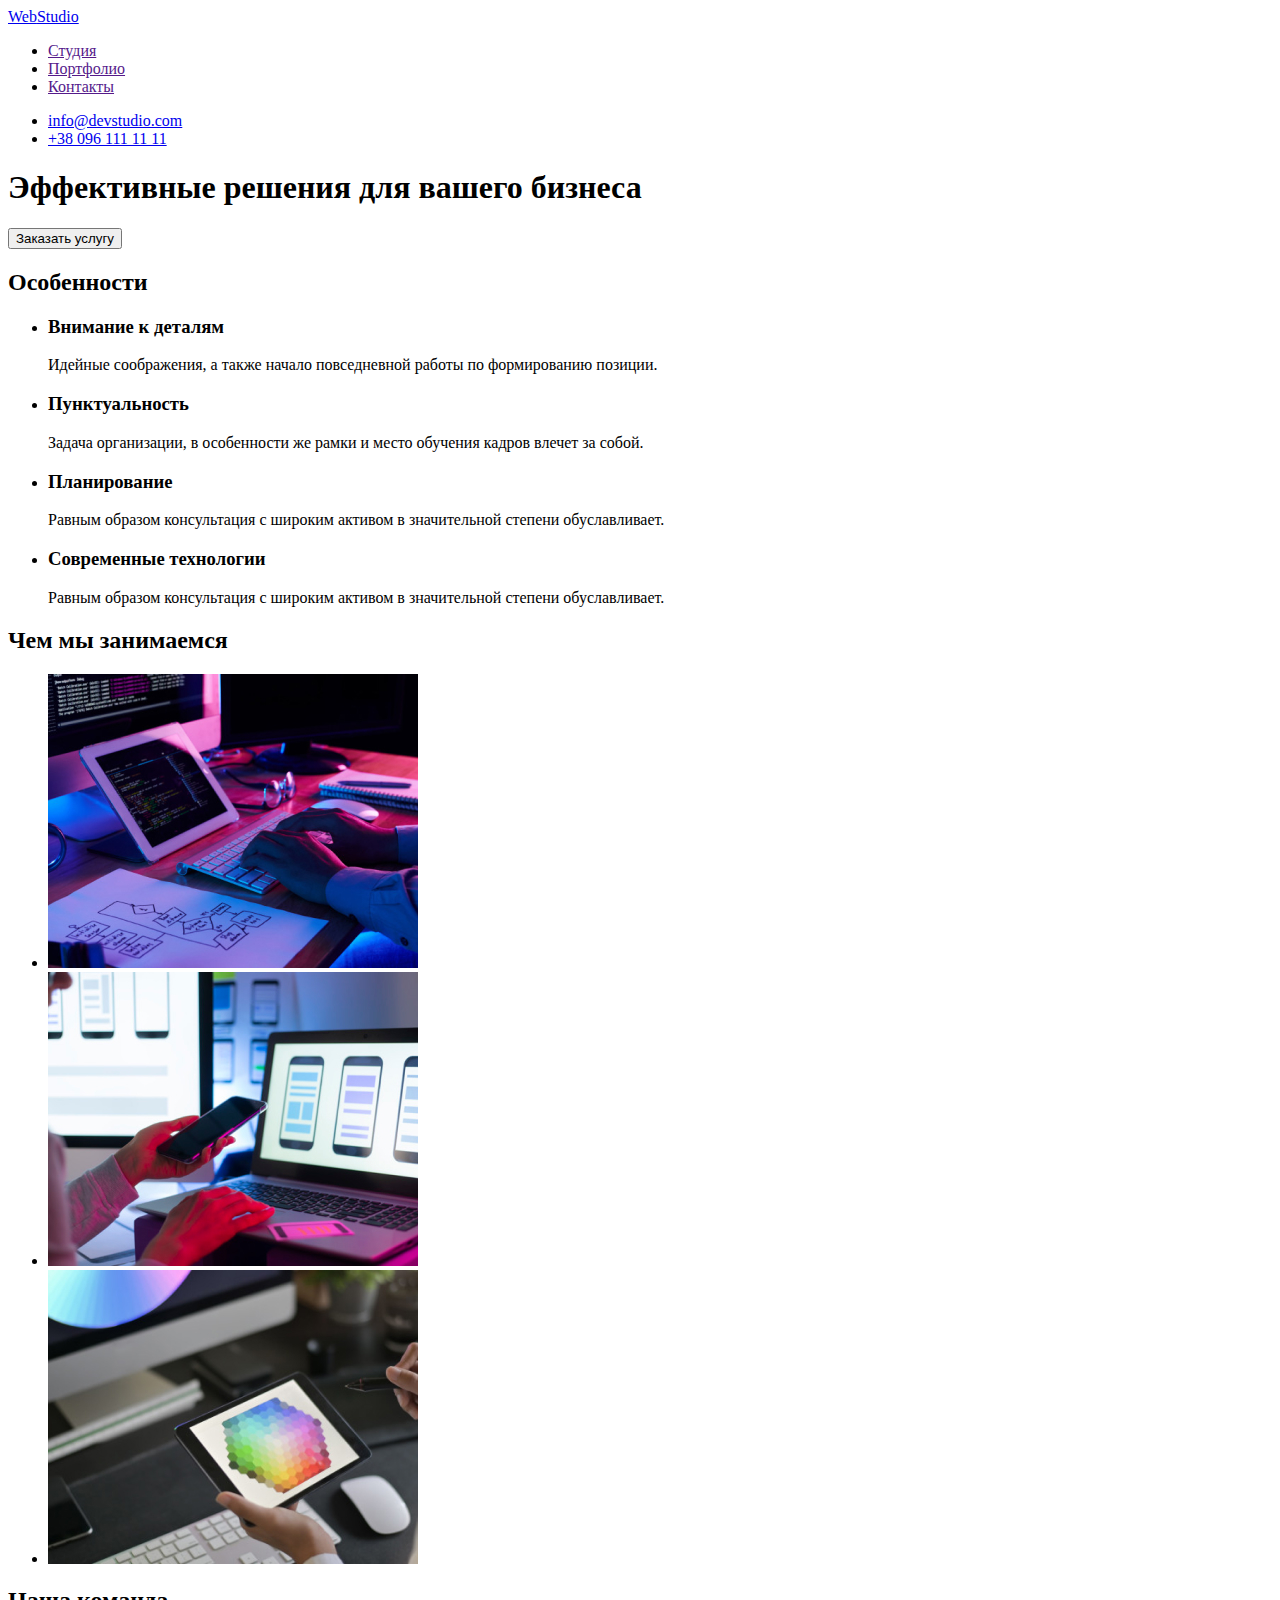
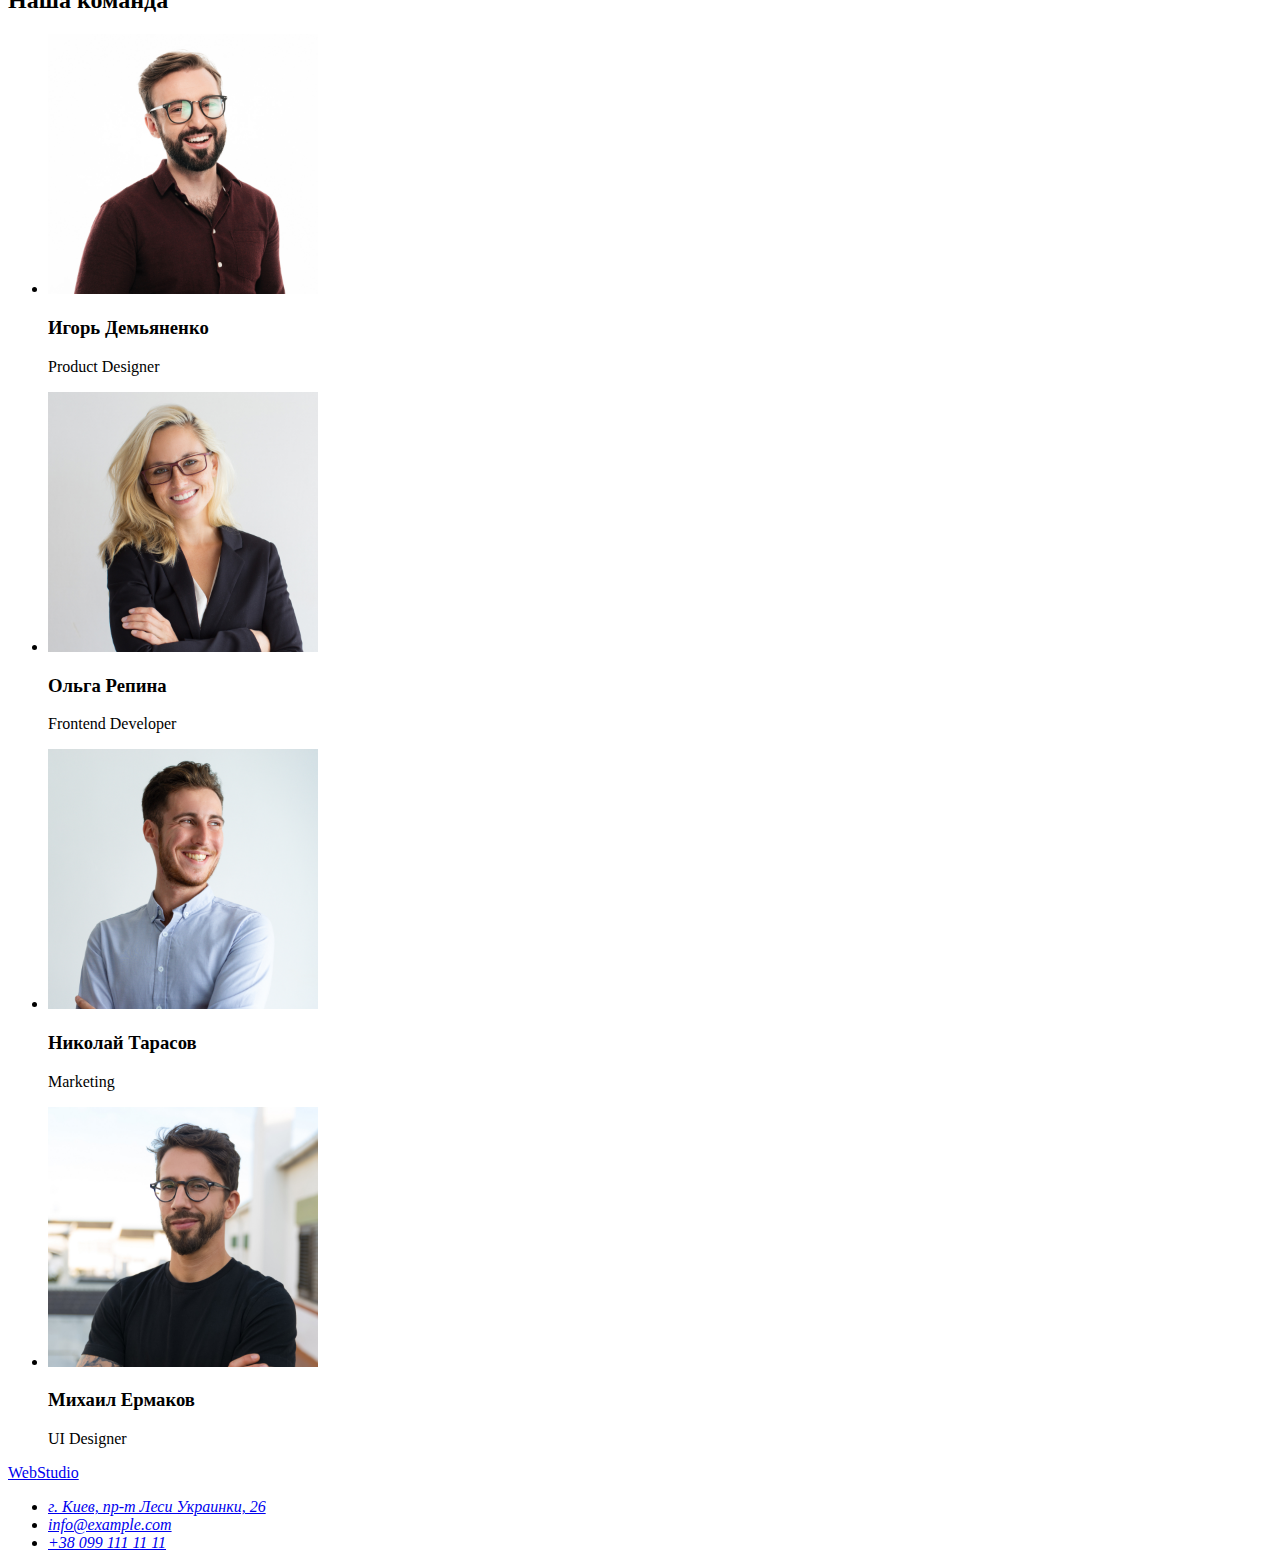
==== index.html @ 631dbca6 "Initial commit" ====
<!DOCTYPE html>
<html lang="ru">

<head>
    <meta charset="UTF-8">
    <meta http-equiv="X-UA-Compatible" content="IE=edge">
    <meta name="viewport" content="width=device-width, initial-scale=1.0">
    <title>Document</title>
</head>

<body>
    <header>
        <a href="index.html">Web<span>Studio</span></a>
        <nav>
            <ul>
                <li><a href="">Студия</a></li>
                <li><a href="">Портфолио</a></li>
                <li><a href="">Контакты</a></li>
            </ul>
        </nav>
        <ul>
            <li><a href="mailto:info@devstudio.com">info@devstudio.com</a></li>
            <li><a href="tel:+380961111111">+38 096 111 11 11</a> </li>
        </ul>
    </header>

    <!-- Эффективные решения для вашего бизнеса -->
    <main>
        <section>
            <h1>Эффективные решения для вашего бизнеса</h1>
            <button type="button">Заказать услугу</button>
        </section>

        <!-- Деятельность WebStudio-->
        <section>
            <h2>Особенности</h2>
            <ul>
                <li>
                    <h3>Внимание к деталям</h3>
                    <p>Идейные соображения, а также начало повседневной работы по формированию позиции.</p>
                </li>
                <li>
                    <h3>Пунктуальность</h3>
                    <p>Задача организации, в особенности же рамки и место обучения кадров влечет за собой.</p>
                </li>
                <li>
                    <h3>Планирование</h3>
                    <p>Равным образом консультация с широким активом в значительной степени обуславливает.</p>
                </li>
                <li>
                    <h3>Современные технологии</h3>
                    <p>Равным образом консультация с широким активом в значительной степени обуславливает.</p>
                </li>
            </ul>
        </section>
        <section>
            <h2>Чем мы занимаемся</h2>
            <ul>
                <li>
                    <img src="./images/work/img-1.jpg" alt="Изображение 1" width="370" height="294">
                </li>
                <li>
                    <img src="./images/work/img-2.jpg" alt="Изображение 2" width="370" height="294">
                </li>
                <li>
                    <img src="./images/work/img-3.jpg" alt="Изображение 3" width="370" height="294">
                </li>
            </ul>
        </section>

        <!-- Команда  WebStudio-->
        <section>
            <h2>Наша команда</h2>
            <ul>
                <li>
                    <img src="./images/team/img-1.jpg" alt="Игорь Демьяненко" width="270" height="260">
                    <h3>Игорь Демьяненко</h3>
                    <p lang="en">Product Designer</p>
                </li>
                <li>
                    <img src="./images/team/img-2.jpg" alt="Ольга Репина" width="270" height="260">
                    <h3>Ольга Репина</h3>
                    <p lang="en">Frontend Developer</p>
                </li>
                <li>
                    <img src="./images/team/img-3.jpg" alt="Николай Тарасов" width="270" height="260">
                    <h3>Николай Тарасов</h3>
                    <p lang="en">Marketing</p>
                </li>
                <li>
                    <img src="./images/team/img-4.jpg" alt="Михаил Ермаков" width="270" height="260">
                    <h3>Михаил Ермаков</h3>
                    <p lang="en">UI Designer</p>
                </li>
            </ul>
        </section>
    </main>

    <!-- Подвал сайта -->
    <footer>
        <a href="index.html">Web<span>Studio</span></a>
        <address>
            <ul>
                <li><a href="https://goo.gl/maps/Ta4kuVLoX1wkfBHNA" target="_blank" rel="noopener norreferer ">г. Киев,
                        пр-т Леси Украинки, 26</a></li>
                <li><a href="mailto:info@example.com">info@example.com</a></li>
                <li><a href="tel:+380991111111">+38 099 111 11 11</a></li>
            </ul>
        </address>
    </footer>
</body>

</html>
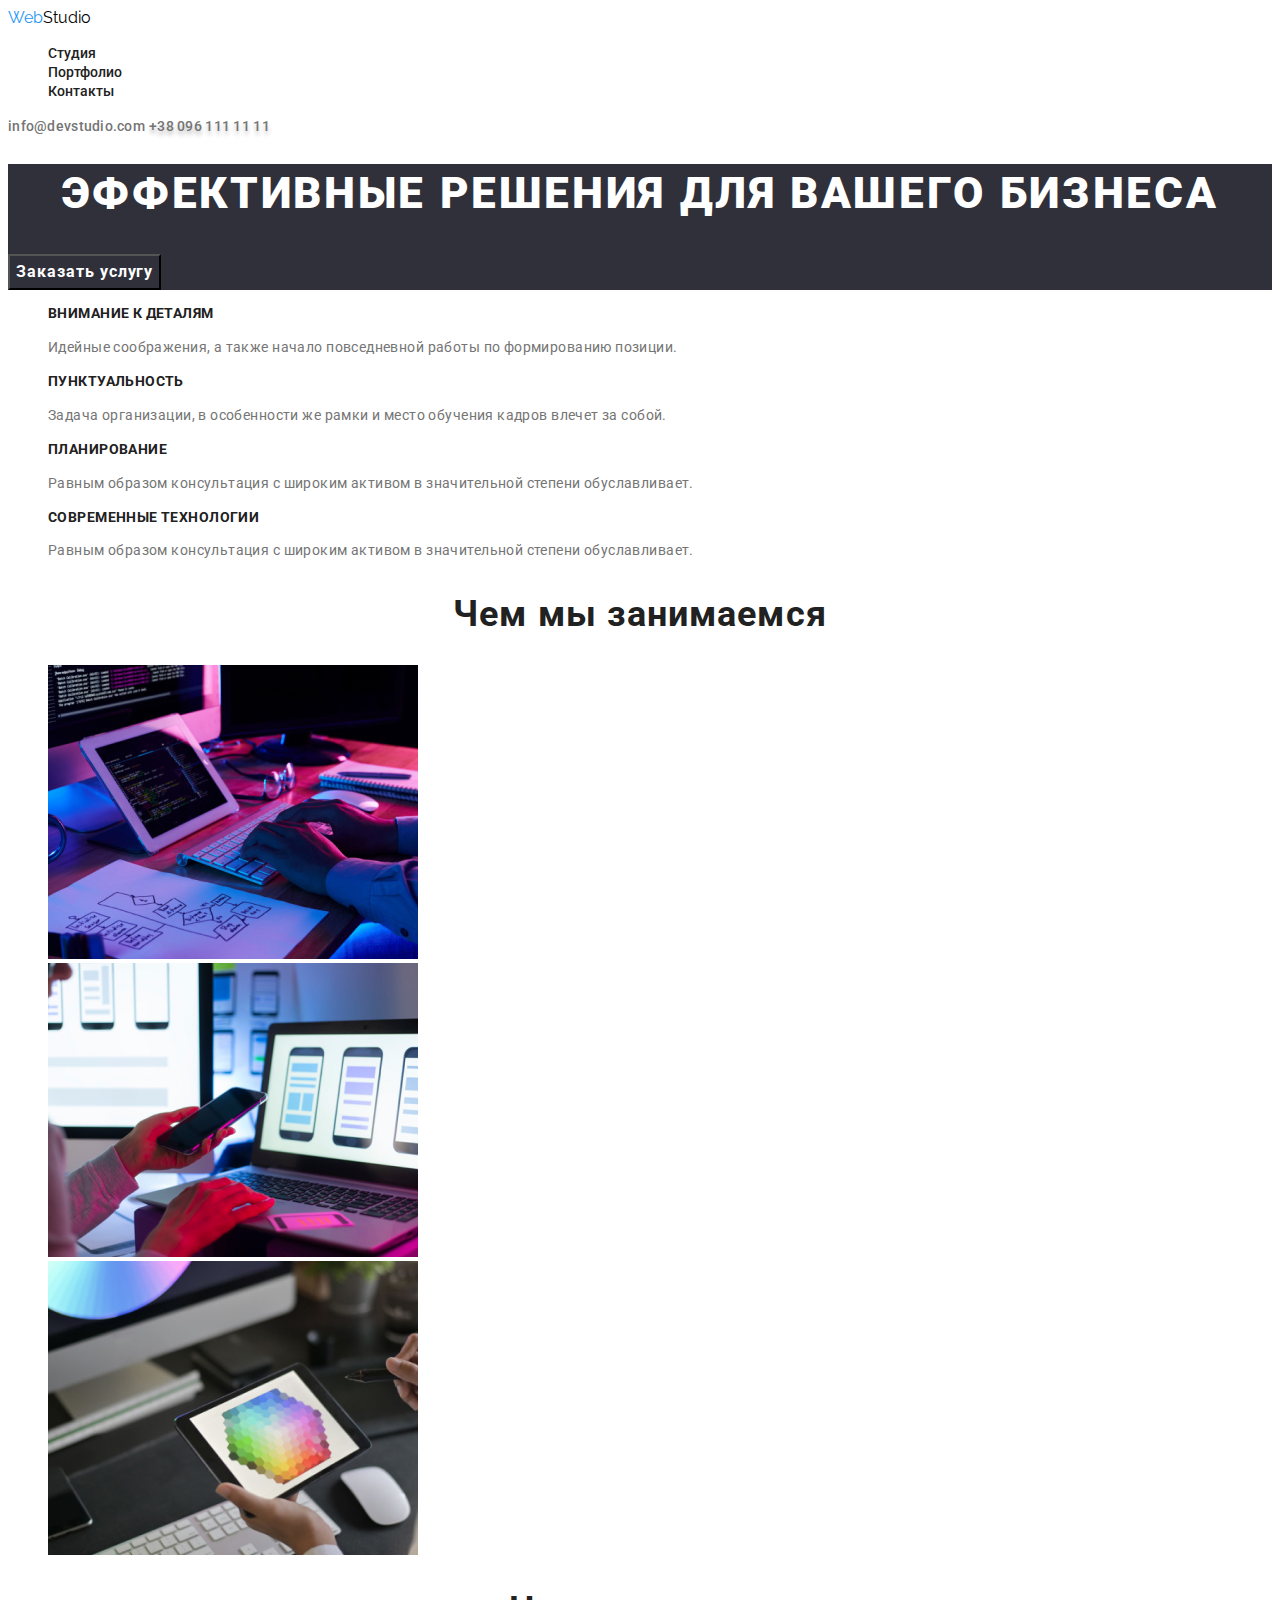
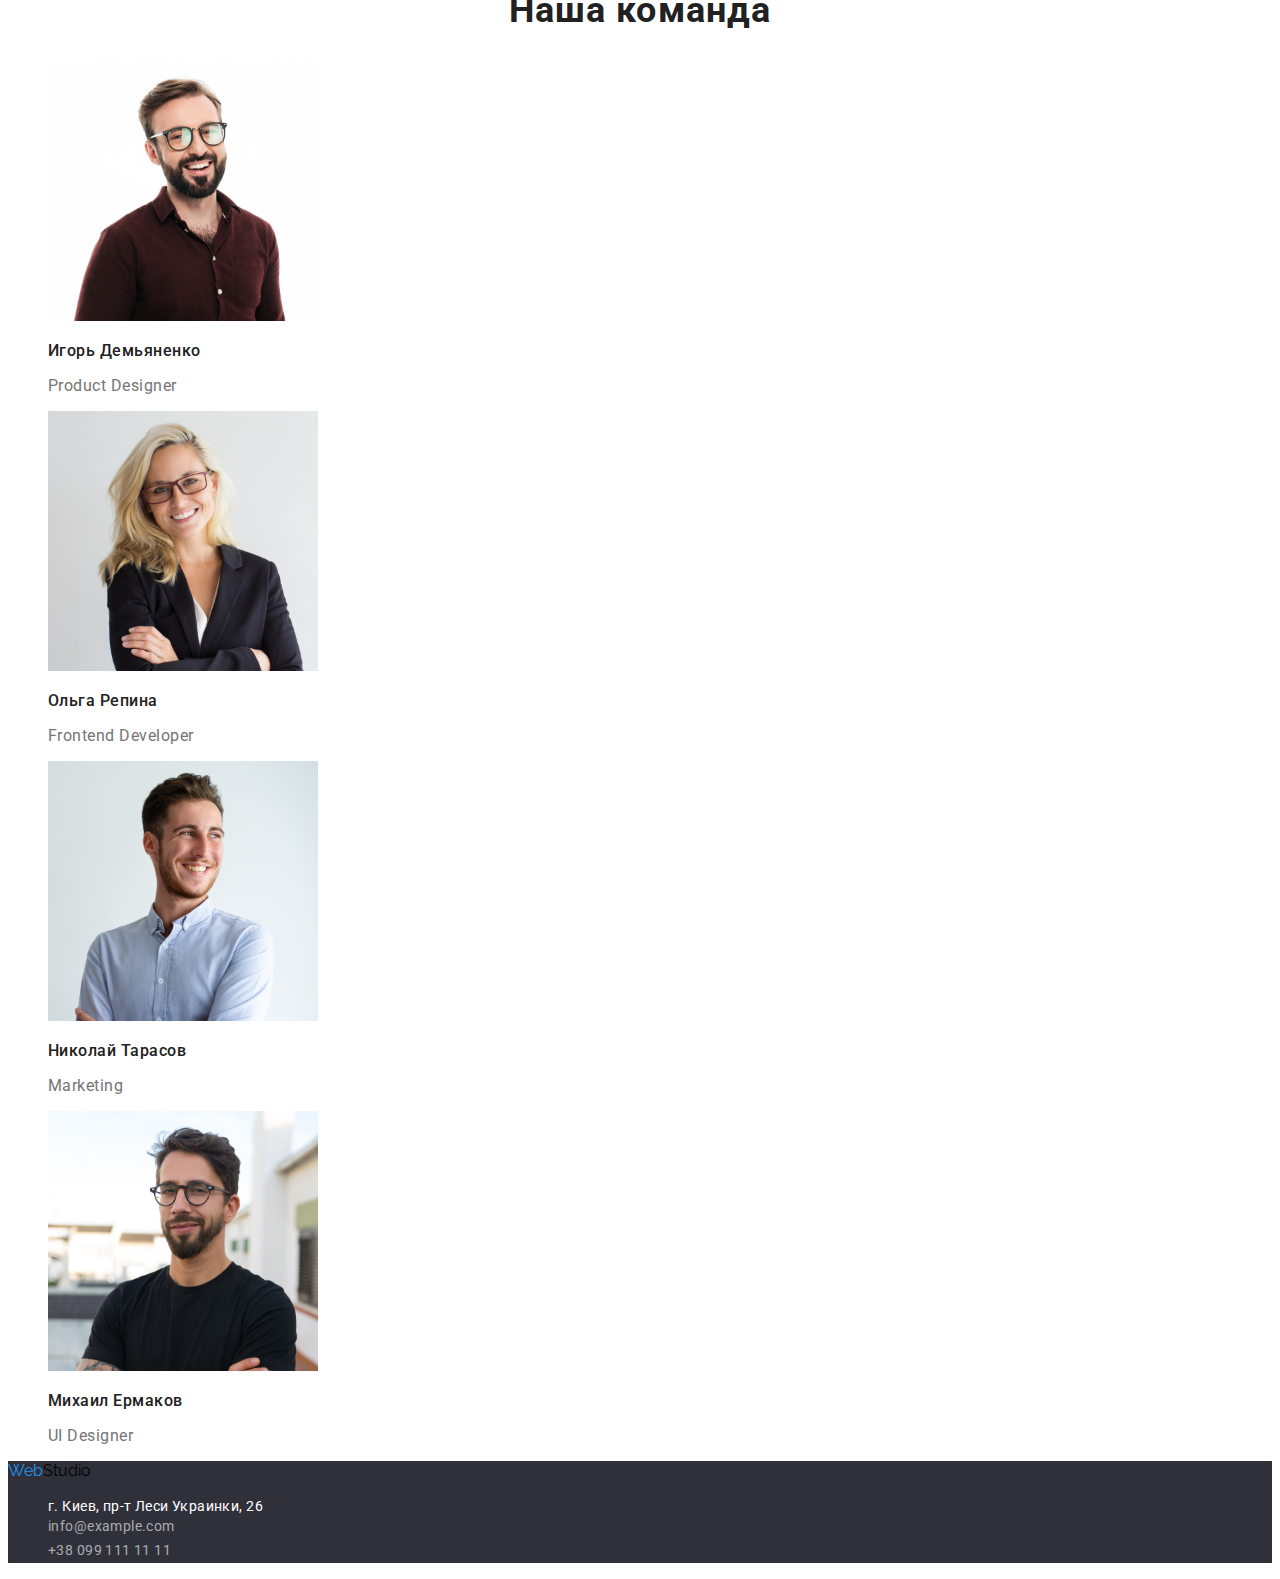
==== commit 0ddc92e5: "commit repository" ====
--- a/index.html
+++ b/index.html
@@ -6,105 +6,110 @@
     <meta http-equiv="X-UA-Compatible" content="IE=edge">
     <meta name="viewport" content="width=device-width, initial-scale=1.0">
     <title>Document</title>
+    <link rel="preconnect" href="https://fonts.googleapis.com">
+    <link rel="preconnect" href="https://fonts.gstatic.com" crossorigin>
+    <link href="https://fonts.googleapis.com/css2?family=Raleway:wght@700&family=Roboto:wght@400;500;700;900&display=swap"
+        rel="stylesheet">
+    <link rel="stylesheet" href="./css/styles.css"/>
 </head>
 
 <body>
-    <header>
-        <a href="index.html">Web<span>Studio</span></a>
-        <nav>
-            <ul>
-                <li><a href="">Студия</a></li>
-                <li><a href="">Портфолио</a></li>
-                <li><a href="">Контакты</a></li>
+    <header class="header">
+        <a class="header-logo" href="index.html">Web<span class="span-studio">Studio</span></a>
+        <nav class="header-nav">
+            <ul class="header-list">
+                <li class="header-list-item list"><a class="header-link link" href="./index.html">Студия</a></li>
+                <li class="header-list-item list"><a class="header-link link" href="./portfolio.html">Портфолио</a></li>
+                <li class="header-list-item list"><a class="header-link link" href="">Контакты</a></li>
             </ul>
         </nav>
-        <ul>
-            <li><a href="mailto:info@devstudio.com">info@devstudio.com</a></li>
-            <li><a href="tel:+380961111111">+38 096 111 11 11</a> </li>
-        </ul>
+        <div class="header-group">
+        <a class="header-mail list" href="mailto:info@devstudio.com">info@devstudio.com</a>
+        <a class="header-contact list" href="tel:+380961111111">+38 096 111 11 11</a>
+        </div>
     </header>
 
     <!-- Эффективные решения для вашего бизнеса -->
     <main>
-        <section>
-            <h1>Эффективные решения для вашего бизнеса</h1>
-            <button type="button">Заказать услугу</button>
+        <section class="hero">
+            <h1 class="title">Эффективные решения для вашего бизнеса</h1>
+            <button class="btn" type="button">Заказать услугу</button>
         </section>
 
         <!-- Деятельность WebStudio-->
-        <section>
-            <h2>Особенности</h2>
+        <section class="main-features">
+            <h2 hidden>Особенности</h2>
             <ul>
-                <li>
-                    <h3>Внимание к деталям</h3>
-                    <p>Идейные соображения, а также начало повседневной работы по формированию позиции.</p>
+                <li class="list">
+                    <h3 class="article-title">Внимание к деталям</h3>
+                    <p class="featrers-text">Идейные соображения, а также начало повседневной работы по формированию позиции.</p>
                 </li>
-                <li>
-                    <h3>Пунктуальность</h3>
-                    <p>Задача организации, в особенности же рамки и место обучения кадров влечет за собой.</p>
+                <li class="list">
+                    <h3 class="article-title">Пунктуальность</h3>
+                    <p class="featrers-text">Задача организации, в особенности же рамки и место обучения кадров влечет за собой.</p>
                 </li>
-                <li>
-                    <h3>Планирование</h3>
-                    <p>Равным образом консультация с широким активом в значительной степени обуславливает.</p>
+                <li class="list">
+                    <h3 class="article-title">Планирование</h3>
+                    <p class="featrers-text">Равным образом консультация с широким активом в значительной степени обуславливает.</p>
                 </li>
-                <li>
-                    <h3>Современные технологии</h3>
-                    <p>Равным образом консультация с широким активом в значительной степени обуславливает.</p>
+                <li class="list">
+                    <h3 class="article-title">Современные технологии</h3>
+                    <p class="featrers-text">Равным образом консультация с широким активом в значительной степени обуславливает.</p>
                 </li>
             </ul>
         </section>
-        <section>
-            <h2>Чем мы занимаемся</h2>
+        <section class="about">
+            <h2 class="under-title">Чем мы занимаемся</h2>
             <ul>
-                <li>
+                <li class="list">
                     <img src="./images/work/img-1.jpg" alt="Изображение 1" width="370" height="294">
                 </li>
-                <li>
+                <li class="list">
                     <img src="./images/work/img-2.jpg" alt="Изображение 2" width="370" height="294">
                 </li>
-                <li>
+                <li class="list">
                     <img src="./images/work/img-3.jpg" alt="Изображение 3" width="370" height="294">
                 </li>
             </ul>
         </section>
 
         <!-- Команда  WebStudio-->
-        <section>
-            <h2>Наша команда</h2>
+        <section class="team">
+            <h2 class="under-title">Наша команда</h2>
             <ul>
-                <li>
+                <li class="list">
                     <img src="./images/team/img-1.jpg" alt="Игорь Демьяненко" width="270" height="260">
-                    <h3>Игорь Демьяненко</h3>
-                    <p lang="en">Product Designer</p>
+                    <h3 class="under-title-list">Игорь Демьяненко</h3>
+                    <p class="job-title" lang="en">Product Designer</p>
                 </li>
-                <li>
+                <li class="list">
                     <img src="./images/team/img-2.jpg" alt="Ольга Репина" width="270" height="260">
-                    <h3>Ольга Репина</h3>
-                    <p lang="en">Frontend Developer</p>
+                    <h3 class="under-title-list">Ольга Репина</h3>
+                    <p class="job-title" lang="en">Frontend Developer</p>
                 </li>
-                <li>
+                <li class="list">
                     <img src="./images/team/img-3.jpg" alt="Николай Тарасов" width="270" height="260">
-                    <h3>Николай Тарасов</h3>
-                    <p lang="en">Marketing</p>
+                    <h3 class="under-title-list">Николай Тарасов</h3>
+                    <p class="job-title" lang="en">Marketing</p>
                 </li>
-                <li>
+                <li class="list">
                     <img src="./images/team/img-4.jpg" alt="Михаил Ермаков" width="270" height="260">
-                    <h3>Михаил Ермаков</h3>
-                    <p lang="en">UI Designer</p>
+                    <h3 class="under-title-list">Михаил Ермаков</h3>
+                    <p class="job-title" lang="en">UI Designer</p>
                 </li>
             </ul>
         </section>
     </main>
 
     <!-- Подвал сайта -->
-    <footer>
-        <a href="index.html">Web<span>Studio</span></a>
+    <footer class="footer">
+        <a class="header-logo" href="index.html">Web<span class="span-studio">Studio</span></a>
         <address>
             <ul>
-                <li><a href="https://goo.gl/maps/Ta4kuVLoX1wkfBHNA" target="_blank" rel="noopener norreferer ">г. Киев,
+                <li class="list"><a class="link address" href="https://goo.gl/maps/Ta4kuVLoX1wkfBHNA" target="_blank" rel="noopener norreferer ">г. Киев,
                         пр-т Леси Украинки, 26</a></li>
-                <li><a href="mailto:info@example.com">info@example.com</a></li>
-                <li><a href="tel:+380991111111">+38 099 111 11 11</a></li>
+                <li class="list"><a class="link footer-mail" href="mailto:info@example.com">info@example.com</a></li>
+                <li class="list"><a class="link footer-tel" href="tel:+380991111111">+38 099 111 11 11</a></li>
             </ul>
         </address>
     </footer>
--- a/css/styles.css
+++ b/css/styles.css
@@ -0,0 +1,213 @@
+/* Header section */
+body {
+    font-family: "Roboto";
+    background-color: #FFFFFF;;
+}
+.header-logo {
+    text-decoration: none;
+    text-align: left;
+    font-family: 'Raleway';
+    color: #2196F3;
+   
+}
+.span-studio {
+    color: #000000;
+}
+.header-nav {
+    font-family: 'Roboto';
+    
+}
+
+.header-link {
+    font-weight: 500;
+    text-decoration: none;
+    text-align: center;
+    font-size: 14px;
+    line-height: 1.14;
+    color: #212121;
+}
+
+.header-link:hover,
+.header-link:focus {
+color: #2196F3;
+}
+
+.list {
+list-style: none;
+}
+
+.link {
+text-decoration: none;
+}
+
+/* Contacts WebStudio */
+
+.header-mail:hover,
+.header-mail:focus {
+color: #2196F3
+}
+.header-contact:hover,
+.header-contact:focus {
+color: #2196F3
+}
+.header-mail, 
+.header-contact,
+.portfolio-contact {
+font-family: 'Roboto';
+text-decoration: none;
+list-style: none;
+font-weight: 500;
+font-size: 14px;
+line-height: 1.14;
+letter-spacing: 0.02em;
+color: #757575;
+}
+.header-contact {
+text-shadow: 0px 4px 4px rgba(0, 0, 0, 0.25);
+}
+.portfolio-contact {
+    text-shadow: none;
+}
+
+/* Main content */
+.hero {
+   background-color: #2F303A
+}
+
+.title {
+    font-family: 'Roboto';
+    font-weight: 900;
+    font-size: 44px;
+    line-height: 1.36;
+    text-align: center;
+    letter-spacing: 0.06em;
+    text-transform: uppercase;
+    color: #FFFFFF;
+}
+
+/* Button */
+.btn {
+font-family: 'Roboto';
+font-weight: 700;
+font-size: 16px;
+line-height: 1.88;
+display: flex;
+letter-spacing: 0.06em;
+color: #FFFFFF;
+background-color:#2F303A;
+cursor: pointer;
+}
+.btn:hover,
+.btn:focus {
+    background-color: #188CE8;
+}
+
+/* Деятельность WebStudio */
+.article-title {
+    font-family: 'Roboto';
+    font-weight: 700;
+    font-size: 14px;
+    line-height: 1.14;
+    letter-spacing: 0.03em;
+    text-transform: uppercase;
+    color: #212121;
+}
+ /*  Команда WebStudio */
+.featrers-text {
+    font-family: 'Roboto';
+    font-weight: 400;
+    font-size: 14px;
+    line-height: 1.71;
+    letter-spacing: 0.03em;
+    color: #757575;
+}
+
+.under-title {
+    font-family: 'Roboto';
+    font-weight: 700;
+    font-size: 36px;
+    line-height: 1.17;
+    text-align: center;
+    letter-spacing: 0.03em;
+    color: #212121;
+}
+
+.under-title-list {
+    font-family: 'Roboto';
+    font-weight: 500;
+    font-size: 16px;
+    line-height: 1.19;
+    letter-spacing: 0.03em;
+    color: #212121;
+}
+
+.job-title {
+    font-family: 'Roboto';
+    font-weight: 400;
+    font-size: 16px;
+    line-height: 1.19;
+    letter-spacing: 0.03em;
+    color: #757575;
+}
+
+/* Footer section */
+.footer {
+    background-color: #2F303A;;
+}
+
+.address {
+    font-family: 'Roboto';
+    text-decoration: none;
+    font-style: normal;
+    list-style: none;
+    font-weight: 400;
+    font-size: 14px;
+    line-height: 1.71px;
+    letter-spacing: 0.03em;
+    color: #FFFFFF;
+}
+.footer-mail,
+.footer-tel{
+    font-family: 'Roboto';
+    font-style: normal;
+    font-weight: 400;
+    font-size: 14px;
+    line-height: 1.71;
+    letter-spacing: 0.03em;
+    color: rgba(255, 255, 255, 0.6);
+}
+ 
+  /* Portfolio-button */
+.portfolio-btn {
+    font-family: 'Roboto';
+    font-weight: 700;
+    font-size: 16px;
+    line-height: 1.88;
+    display: flex;
+    letter-spacing: 0.06em;
+    color: #212121;
+    background-color: F5F4FA;
+    cursor: pointer;
+}
+
+.portfolio-btn:hover,
+.portfolio-btn:focus {
+    background-color: #188CE8;
+}
+.portfolio-title {
+    font-family: 'Roboto';
+    font-weight: 700;
+    font-size: 18px;
+    line-height: 2;
+    letter-spacing: 0.06em;
+    color: #212121;
+}
+
+.portfolio-text {
+    font-family: 'Roboto';
+    font-weight: 400;
+    font-size: 16px;
+    line-height: 1.88;
+    letter-spacing: 0.03em;
+    color: #757575;
+}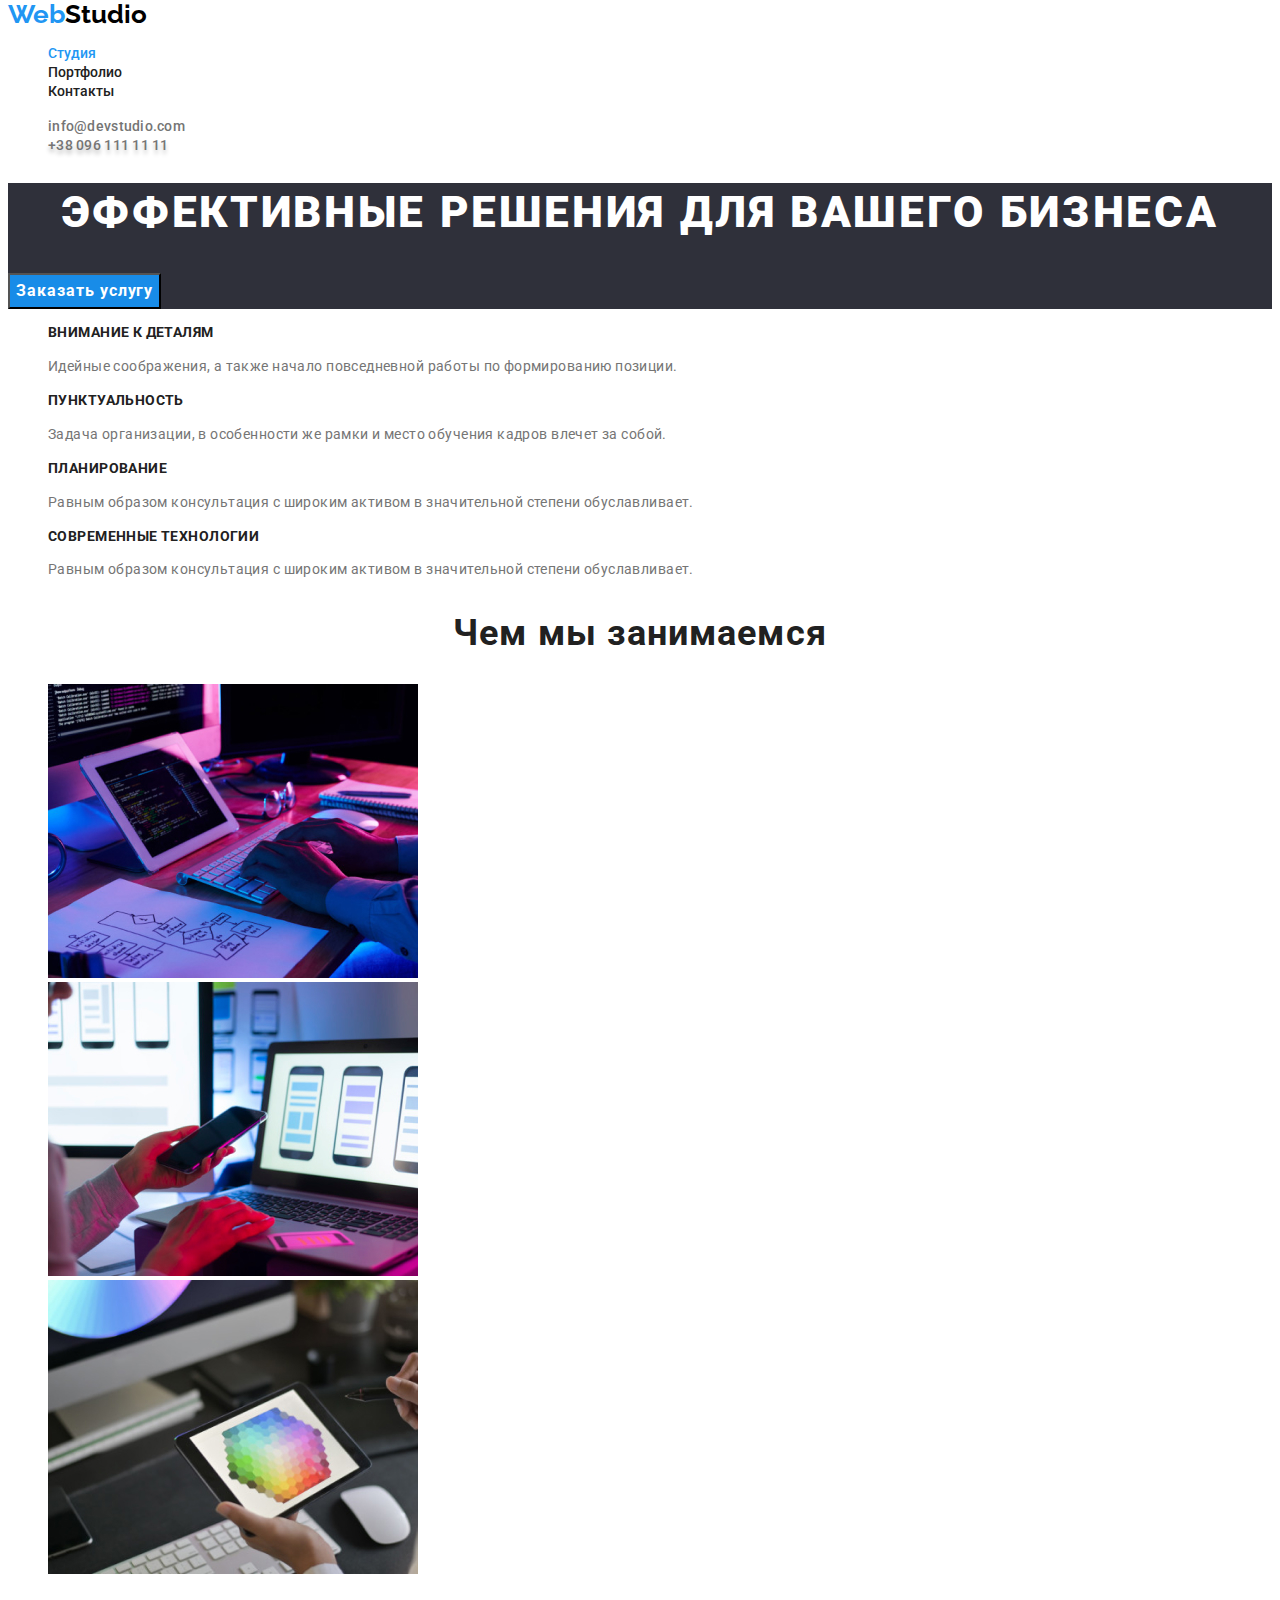
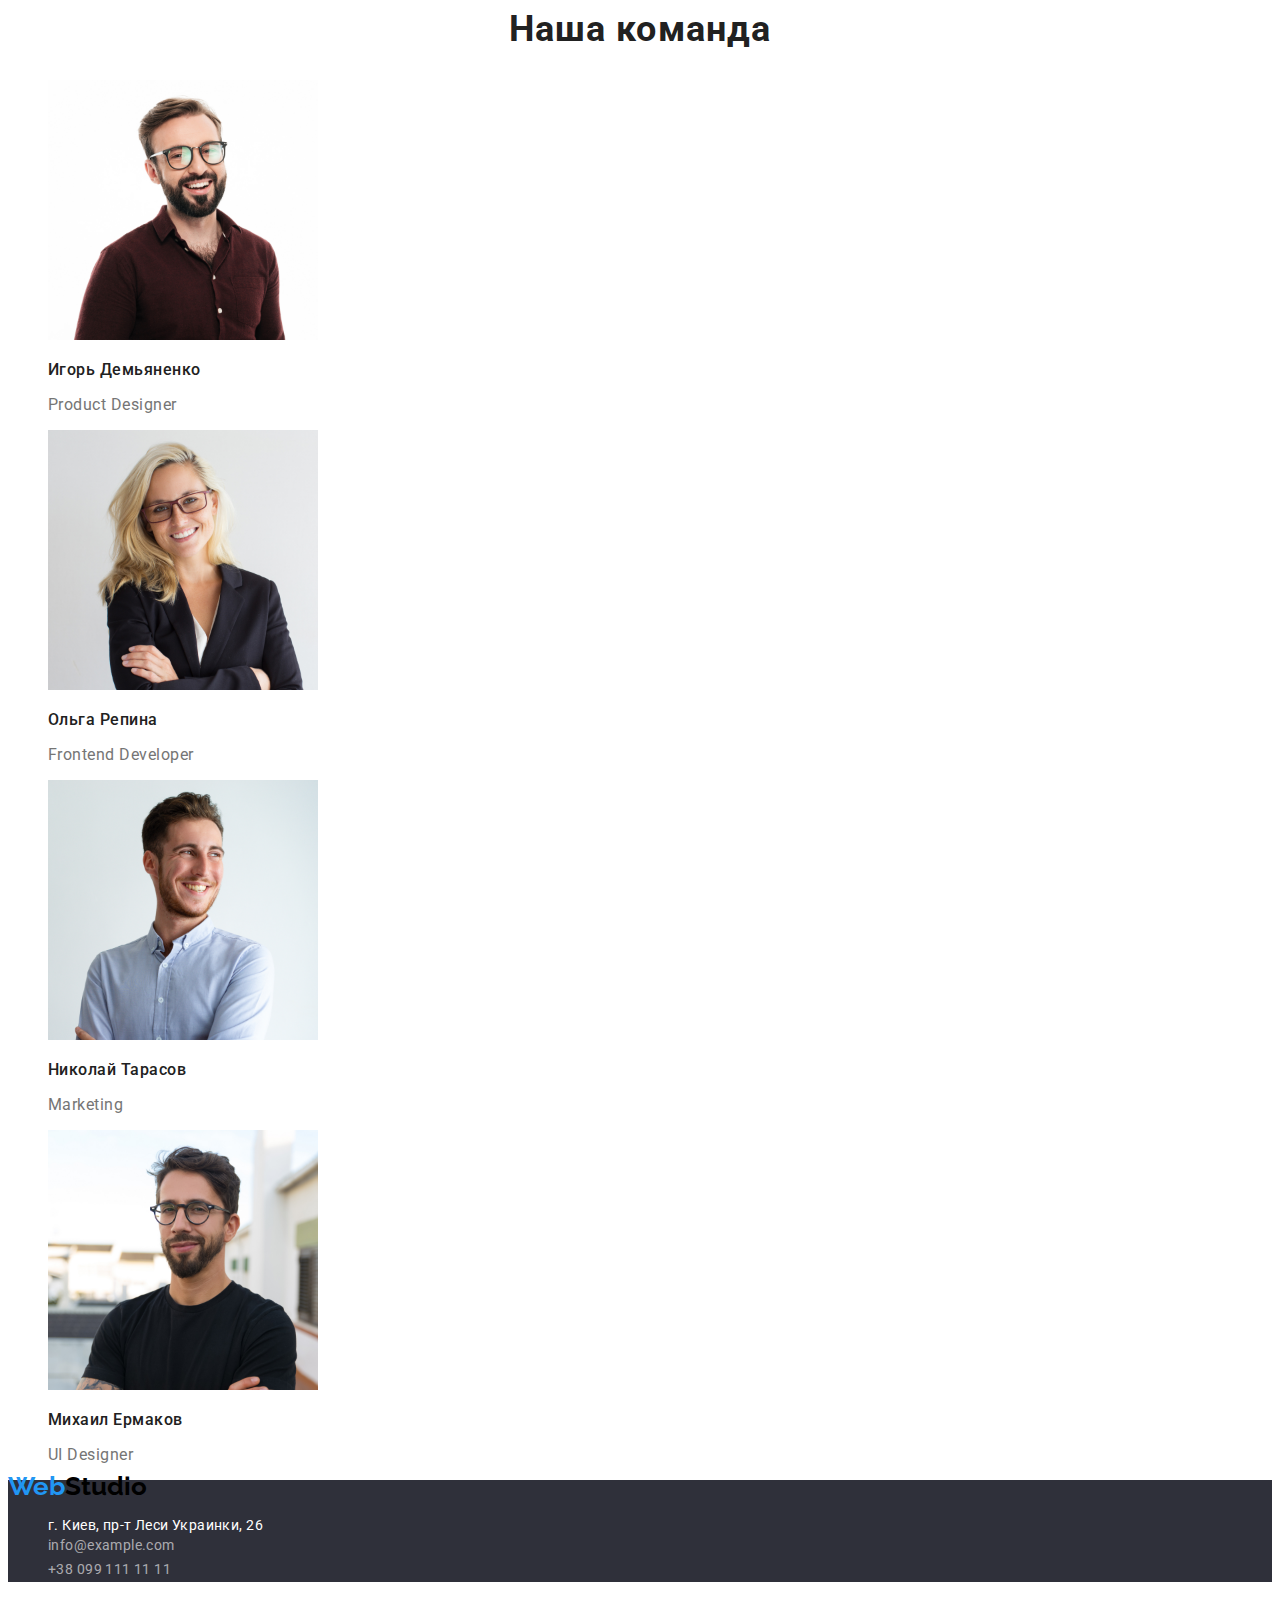
==== commit ee799c3e: "commit" ====
--- a/index.html
+++ b/index.html
@@ -15,18 +15,18 @@
 
 <body>
     <header class="header">
-        <a class="header-logo" href="index.html">Web<span class="span-studio">Studio</span></a>
-        <nav class="header-nav">
+        <a class="logo" href="index.html">Web<span class="span-studio">Studio</span></a>
+        <nav>
             <ul class="header-list">
-                <li class="header-list-item list"><a class="header-link link" href="./index.html">Студия</a></li>
+                <li class="header-list-item list"><a class="header-link link carrent " href="./index.html">Студия</a></li>
                 <li class="header-list-item list"><a class="header-link link" href="./portfolio.html">Портфолио</a></li>
                 <li class="header-list-item list"><a class="header-link link" href="">Контакты</a></li>
             </ul>
         </nav>
-        <div class="header-group">
-        <a class="header-mail list" href="mailto:info@devstudio.com">info@devstudio.com</a>
-        <a class="header-contact list" href="tel:+380961111111">+38 096 111 11 11</a>
-        </div>
+        <ul class="header-group">
+        <li class="list"><a class="header-mail list" href="mailto:info@devstudio.com">info@devstudio.com</a></li>
+        <li class="list"><a class="header-contact list" href="tel:+380961111111">+38 096 111 11 11</a></li>
+        </ul>
     </header>
 
     <!-- Эффективные решения для вашего бизнеса -->
@@ -103,7 +103,7 @@
 
     <!-- Подвал сайта -->
     <footer class="footer">
-        <a class="header-logo" href="index.html">Web<span class="span-studio">Studio</span></a>
+        <a class="logo" href="index.html">Web<span class="span-studio">Studio</span></a>
         <address>
             <ul>
                 <li class="list"><a class="link address" href="https://goo.gl/maps/Ta4kuVLoX1wkfBHNA" target="_blank" rel="noopener norreferer ">г. Киев,
--- a/css/styles.css
+++ b/css/styles.css
@@ -1,66 +1,82 @@
+:root {
+    /* fonts */
+--main-font: "Roboto";
+--secondary-font:"Raleway";
+/* text-color */
+--accent-color: #2196F3;
+--main-txt-dark: #FFFFFF;
+--main-txt-light: #212121;
+--p-color: #757575;
+/* bg-color */
+
+/* other */
+}
 /* Header section */
 body {
-    font-family: "Roboto";
-    background-color: #FFFFFF;;
-}
-.header-logo {
-    text-decoration: none;
+    font-family: var(--main-font), "sans-serif";
+   
+}
+
+a {text-decoration: none;}
+
+.logo {
+    font-style: normal;
     text-align: left;
-    font-family: 'Raleway';
-    color: #2196F3;
-   
-}
+    font-family: var(--secondary-font), "sans-serif";
+    font-weight: 700;
+    font-size: 26px;
+    line-height: 1.19px;
+    color: var(--accent-color);
+}
+
 .span-studio {
     color: #000000;
 }
-.header-nav {
-    font-family: 'Roboto';
-    
-}
+
 
 .header-link {
     font-weight: 500;
-    text-decoration: none;
     text-align: center;
     font-size: 14px;
     line-height: 1.14;
-    color: #212121;
-}
+    color: var(--main-txt-light);
+        }
 
 .header-link:hover,
 .header-link:focus {
-color: #2196F3;
-}
+color: var(--accent-color);
+}
+
+/* Carrent page */
+.carrent {
+    color: var(--accent-color)
+}
+
 
 .list {
 list-style: none;
 }
 
-.link {
-text-decoration: none;
-}
-
 /* Contacts WebStudio */
 
 .header-mail:hover,
 .header-mail:focus {
-color: #2196F3
+color: var(--accent-color);
 }
 .header-contact:hover,
 .header-contact:focus {
-color: #2196F3
+color: var(--accent-color);
 }
 .header-mail, 
 .header-contact,
 .portfolio-contact {
-font-family: 'Roboto';
-text-decoration: none;
+font-family: var(--main-font), "sans-serif";
 list-style: none;
 font-weight: 500;
 font-size: 14px;
 line-height: 1.14;
 letter-spacing: 0.02em;
-color: #757575;
+color: var(--p-color);
 }
 .header-contact {
 text-shadow: 0px 4px 4px rgba(0, 0, 0, 0.25);
@@ -68,14 +84,16 @@
 .portfolio-contact {
     text-shadow: none;
 }
-
+.portfolio-contact:hover,
+.portfolio-contact:focus {
+   color: var(--accent-color); 
+}
 /* Main content */
 .hero {
    background-color: #2F303A
 }
 
 .title {
-    font-family: 'Roboto';
     font-weight: 900;
     font-size: 44px;
     line-height: 1.36;
@@ -87,14 +105,14 @@
 
 /* Button */
 .btn {
-font-family: 'Roboto';
+font-family: inherit;
 font-weight: 700;
 font-size: 16px;
 line-height: 1.88;
 display: flex;
 letter-spacing: 0.06em;
-color: #FFFFFF;
-background-color:#2F303A;
+color: var(--main-txt-dark);
+background-color:#188CE8;
 cursor: pointer;
 }
 .btn:hover,
@@ -104,50 +122,50 @@
 
 /* Деятельность WebStudio */
 .article-title {
-    font-family: 'Roboto';
+    font-family: var(--main-font), "sans-serif";
     font-weight: 700;
     font-size: 14px;
     line-height: 1.14;
     letter-spacing: 0.03em;
     text-transform: uppercase;
-    color: #212121;
+    color: var(--main-txt-light);
 }
  /*  Команда WebStudio */
 .featrers-text {
-    font-family: 'Roboto';
+    font-family: var(--main-font), "sans-serif";
     font-weight: 400;
     font-size: 14px;
     line-height: 1.71;
     letter-spacing: 0.03em;
-    color: #757575;
+    color: var(--p-color);
 }
 
 .under-title {
-    font-family: 'Roboto';
+    font-family: var(--main-font), "sans-serif";
     font-weight: 700;
     font-size: 36px;
     line-height: 1.17;
     text-align: center;
     letter-spacing: 0.03em;
-    color: #212121;
+    color: var(--main-txt-light);
 }
 
 .under-title-list {
-    font-family: 'Roboto';
+    font-family: var(--main-font), "sans-serif";
     font-weight: 500;
     font-size: 16px;
     line-height: 1.19;
     letter-spacing: 0.03em;
-    color: #212121;
+    color: var(--main-txt-light);
 }
 
 .job-title {
-    font-family: 'Roboto';
+    font-family: var(--main-font), "sans-serif";
     font-weight: 400;
     font-size: 16px;
     line-height: 1.19;
     letter-spacing: 0.03em;
-    color: #757575;
+    color: var(--p-color);
 }
 
 /* Footer section */
@@ -156,19 +174,18 @@
 }
 
 .address {
-    font-family: 'Roboto';
-    text-decoration: none;
+    font-family: var(--main-font) "sans-serif";
     font-style: normal;
     list-style: none;
     font-weight: 400;
     font-size: 14px;
     line-height: 1.71px;
     letter-spacing: 0.03em;
-    color: #FFFFFF;
+    color: var(--main-txt-dark);
 }
 .footer-mail,
 .footer-tel{
-    font-family: 'Roboto';
+    font-family: var(--main-font), "sans-serif";
     font-style: normal;
     font-weight: 400;
     font-size: 14px;
@@ -179,35 +196,45 @@
  
   /* Portfolio-button */
 .portfolio-btn {
-    font-family: 'Roboto';
-    font-weight: 700;
+    font-family: inherit;
+    font-weight: 500;
     font-size: 16px;
     line-height: 1.88;
     display: flex;
     letter-spacing: 0.06em;
-    color: #212121;
-    background-color: F5F4FA;
+    color: var(--main-txt-light);
+    background-color: #F5F4FA;
     cursor: pointer;
+   
 }
 
 .portfolio-btn:hover,
 .portfolio-btn:focus {
     background-color: #188CE8;
-}
+    color: var(--main-txt-dark);
+}
+
+/* Carrent button-filters-all */
+.carrent-btn-all {
+    color: var(--main-txt-dark);
+    background-color: var(--accent-color);
+}
+
+
 .portfolio-title {
-    font-family: 'Roboto';
+    font-family: var(--main-font), "sans-serif";
     font-weight: 700;
     font-size: 18px;
-    line-height: 2;
+    line-height: 1.19;
     letter-spacing: 0.06em;
-    color: #212121;
+    color: var(--main-txt-light);
 }
 
 .portfolio-text {
-    font-family: 'Roboto';
+    font-family: var(--main-font), "sans-serif";
     font-weight: 400;
     font-size: 16px;
     line-height: 1.88;
     letter-spacing: 0.03em;
-    color: #757575;
-}+    color: var(--p-color);
+}
